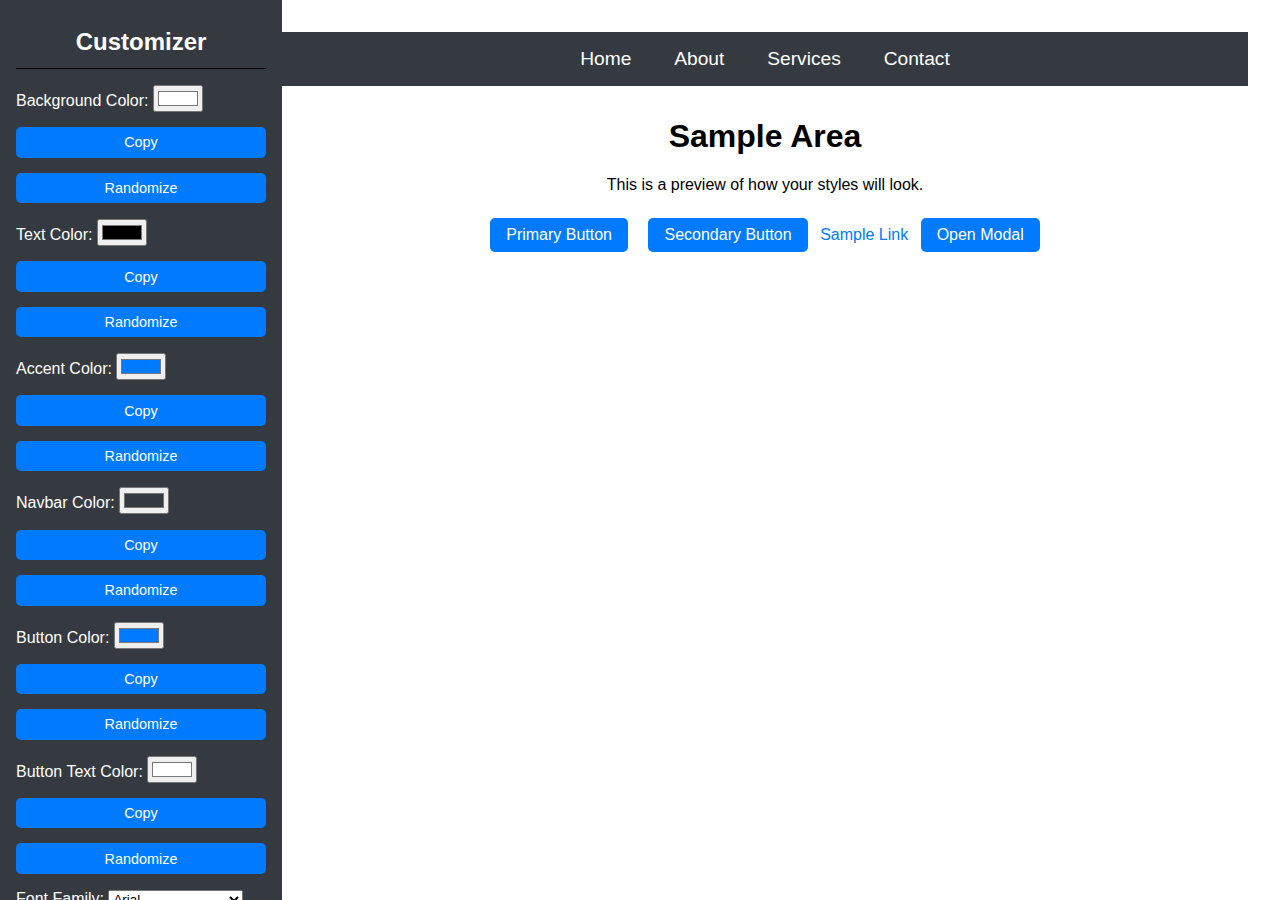
==== create.html @ 23cc6758 "huge" ====
<!DOCTYPE html>
<html lang="en">
<head>
    <meta charset="UTF-8">
    <meta name="viewport" content="width=device-width, initial-scale=1.0">
    <title>Color and Font Preview</title>
    <link rel="stylesheet" href="/css/create.css">
</head>
<body>
    <div class="sidebar">
        <h2>Customizer</h2>
        <div class="editor-item">
            <label>Background Color: <input type="color" id="backgroundColor" value="#ffffff"></label>
            <button id="copybackgroundColor">Copy</button>
            <button id="randomizebackgroundColor">Randomize</button>
        </div>
        <div class="editor-item">
            <label>Text Color: <input type="color" id="textColor" value="#000000"></label>
            <button id="copytextColor">Copy</button>
            <button id="randomizetextColor">Randomize</button>
        </div>
        <div class="editor-item">
            <label>Accent Color: <input type="color" id="accentColor" value="#007bff"></label>
            <button id="copyaccentColor">Copy</button>
            <button id="randomizeaccentColor">Randomize</button>
        </div>
        <div class="editor-item">
            <label>Navbar Color: <input type="color" id="navbarColor" value="#343a40"></label>
            <button id="copynavbarColor">Copy</button>
            <button id="randomizenavbarColor">Randomize</button>
        </div>
        <div class="editor-item">
            <label>Button Color: <input type="color" id="buttonColor" value="#007bff"></label>
            <button id="copybuttonColor">Copy</button>
            <button id="randomizebuttonColor">Randomize</button>
        </div>
        <div class="editor-item">
            <label>Button Text Color: <input type="color" id="buttonTextColor" value="#ffffff"></label>
            <button id="copybuttonTextColor">Copy</button>
            <button id="randomizebuttonTextColor">Randomize</button>
        </div>
        <div class="editor-item">
            <label>Font Family: 
                <select id="fontFamily">
                    <option value="Arial, sans-serif">Arial</option>
                    <option value="'Courier New', monospace">Courier New</option>
                    <option value="'Georgia', serif">Georgia</option>
                    <option value="'Times New Roman', serif">Times New Roman</option>
                    <option value="'Verdana', sans-serif">Verdana</option>
                </select>
            </label>
        </div>
        <button id="randomizeAll">Randomize All</button>
    </div>

    <div class="main-content">
        <nav class="navbar">
            <a href="#">Home</a>
            <a href="#">About</a>
            <a href="#">Services</a>
            <a href="#">Contact</a>
        </nav>

        <div class="sample">
            <h1>Sample Area</h1>
            <p>This is a preview of how your styles will look.</p>
            <button class="button">Primary Button</button>
            <button class="button">Secondary Button</button>
            <a href="#" class="link">Sample Link</a>

            <div class="modal" id="modal" style="display: none;">
                <div class="modal-content">
                    <h2>Modal Title</h2>
                    <p>This is a modal. Use it for additional content or actions.</p>
                    <button class="button" id="closeModal">Close</button>
                </div>
            </div>

            <button class="button" id="openModal">Open Modal</button>
        </div>
    </div>

    <script src="scripts/script.js"></script>
</body>
</html>
---- css/create.css ----
:root {
    --background-color: #ffffff;
    --text-color: #000000;
    --accent-color: #007bff;
    --navbar-color: #343a40;
    --button-color: #007bff;
    --button-text-color: #ffffff;
    --font-family: Arial, sans-serif;
}

body {
    background-color: var(--background-color);
    color: var(--text-color);
    font-family: var(--font-family);
    margin: 0;
    padding: 0;
    display: flex;
}

.sidebar {
    width: 250px;
    background-color: var(--navbar-color);
    color: var(--button-text-color);
    display: flex;
    flex-direction: column;
    gap: 1em;
    padding: 1em;
    position: fixed;
    height: 100vh;
}

.sidebar h2 {
    margin: 0;
    padding: 0.5em 0;
    text-align: center;
    border-bottom: 1px solid var(--text-color);
}

.sidebar .editor-item {
    display: flex;
    flex-direction: column;
    gap: 0.5em;
}

.sidebar button {
    background-color: var(--button-color);
    color: var(--button-text-color);
    border: none;
    padding: 0.5em;
    cursor: pointer;
    border-radius: 5px;
    font-size: 0.9em;
    margin-top: 0.5em;
}

.sidebar button:hover {
    opacity: 0.8;
}

.main-content {
    margin-left: 250px;
    padding: 2em;
    width: calc(100% - 250px);
}

.navbar {
    background-color: var(--navbar-color);
    padding: 1em;
    text-align: center;
}

.navbar a {
    color: var(--button-text-color);
    text-decoration: none;
    margin: 0 1em;
    font-size: 1.2em;
}

.navbar a:hover {
    text-decoration: underline;
}

.sample {
    text-align: center;
    margin: 2em 0;
}

.button {
    background-color: var(--button-color);
    color: var(--button-text-color);
    border: none;
    padding: 0.5em 1em;
    cursor: pointer;
    border-radius: 5px;
    font-size: 1em;
    margin: 0.5em;
}

.button:hover {
    opacity: 0.8;
}

.link {
    color: var(--accent-color);
    text-decoration: none;
    font-size: 1em;
    margin: 1em 0;
    display: inline-block;
}

.link:hover {
    text-decoration: underline;
}

.modal {
    position: fixed;
    top: 0;
    left: 0;
    width: 100%;
    height: 100%;
    background-color: rgba(0, 0, 0, 0.5);
    display: flex;
    align-items: center;
    justify-content: center;
}

.modal-content {
    background-color: var(--background-color);
    padding: 2em;
    border-radius: 10px;
    box-shadow: 0 5px 15px rgba(0, 0, 0, 0.3);
    text-align: center;
    width: 80%;
    max-width: 500px;
}

.modal-content h2 {
    margin-top: 0;
}

.modal-content button {
    margin-top: 1em;
}
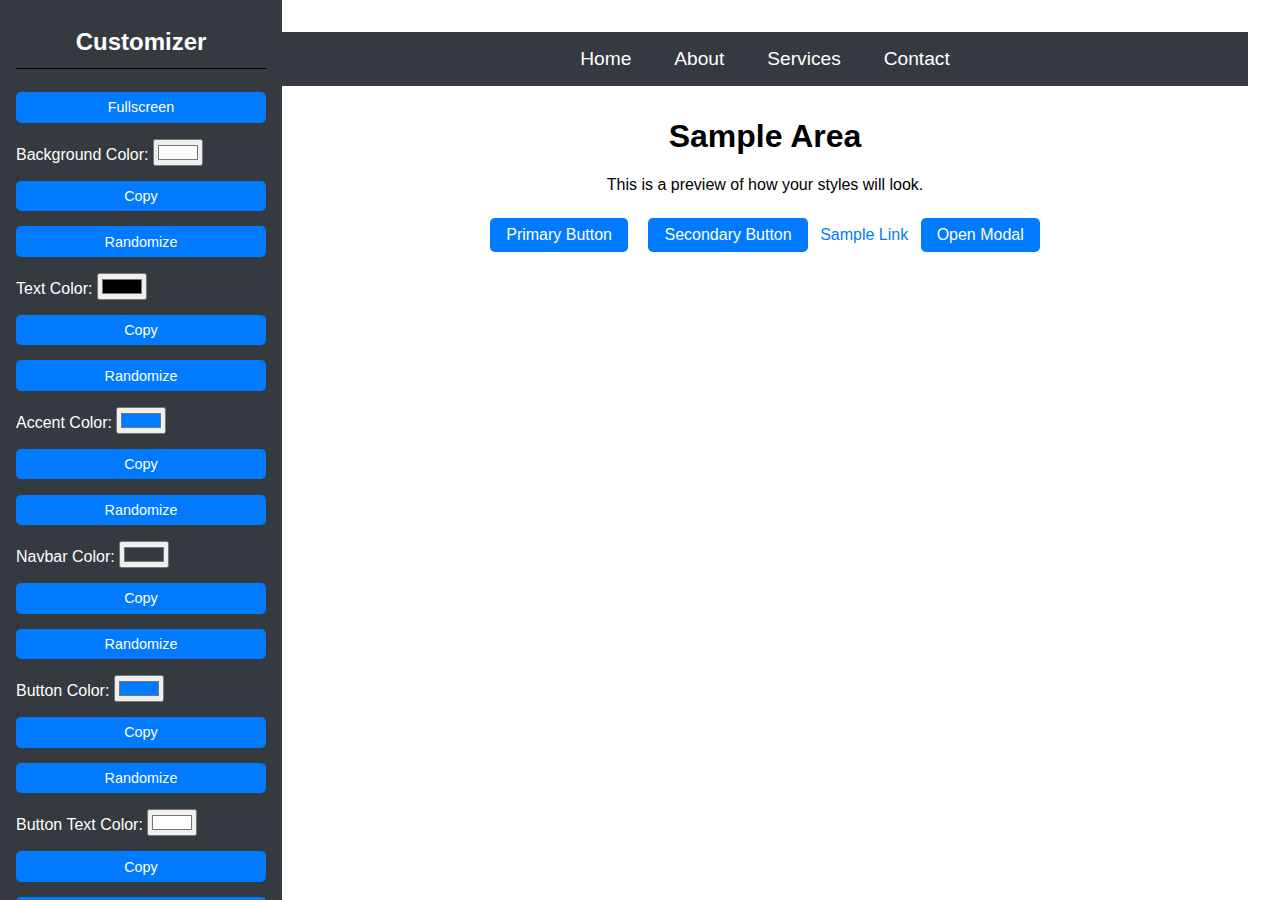
==== commit 6aa2275f: "added fullscreen button, modals work, and some other fixes that i think dont really need to be menti" ====
--- a/create.html
+++ b/create.html
@@ -9,6 +9,7 @@
 <body>
     <div class="sidebar">
         <h2>Customizer</h2>
+        <button id="fullscreen">Fullscreen</button>
         <div class="editor-item">
             <label>Background Color: <input type="color" id="backgroundColor" value="#ffffff"></label>
             <button id="copybackgroundColor">Copy</button>
--- a/css/create.css
+++ b/css/create.css
@@ -6,6 +6,7 @@
     --button-color: #007bff;
     --button-text-color: #ffffff;
     --font-family: Arial, sans-serif;
+    --sample-font-family: Arial, sans-serif;
 }
 
 body {
@@ -83,6 +84,7 @@
 .sample {
     text-align: center;
     margin: 2em 0;
+    font-family: var(--sample-font-family);
 }
 
 .button {
@@ -119,7 +121,7 @@
     width: 100%;
     height: 100%;
     background-color: rgba(0, 0, 0, 0.5);
-    display: flex;
+    display: none;
     align-items: center;
     justify-content: center;
 }
@@ -140,4 +142,4 @@
 
 .modal-content button {
     margin-top: 1em;
-}
+}